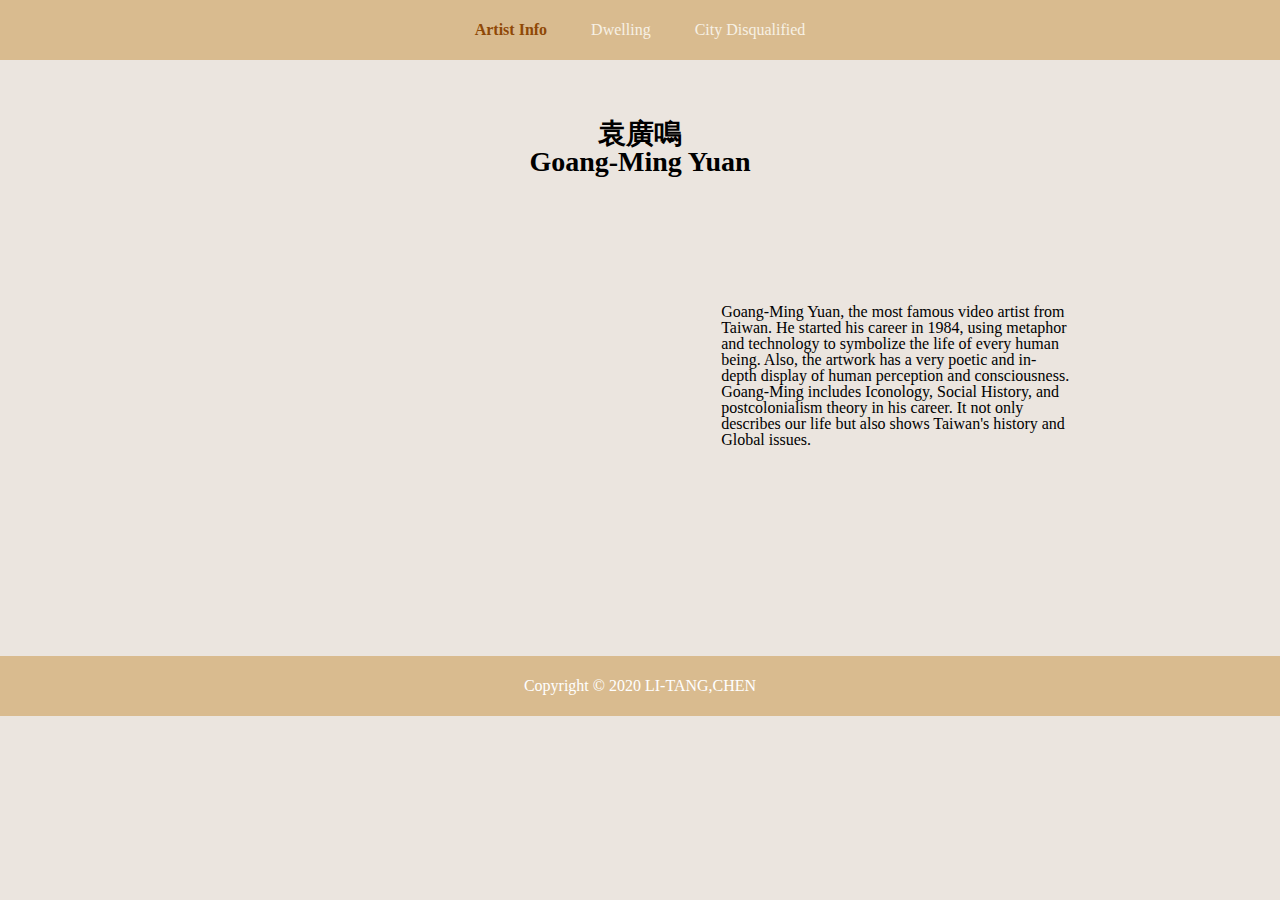
==== artist.html @ 25a6b18f "upload" ====
<!DOCTYPE html>
<html lang="en">
<head>
    <meta charset="UTF-8">
    <meta http-equiv="X-UA-Compatible" content="IE=edge">
    <meta name="viewport" content="width=device-width, initial-scale=1.0">
    <link rel="stylesheet" href="css/all.css">
    <title>Artist | Goang-Ming Yuan</title>
</head>
<body>
    <div class="wrap">
        <header>
            <div class="menu">
                <a class="active" href="artist.html">Artist Info</a>
                <a href="dwelling.html">Dwelling</a>
                <a href="city_disqualified.html">City Disqualified</a>
            </div>
        </header>
        <div class="artist_content">
            
            <h1>袁廣鳴
                <br>
                Goang-Ming Yuan</h1>
                <div class="artist_box">
                    <div class="artist_img">
                
                        <img src="https://fnm.tnua.edu.tw/images/Eug4efQede/%E6%96%B0%E5%AA%92%E7%B3%BB-011.jpg" alt="">
                    </div>
                        <p>
                            Goang-Ming Yuan, the most famous video artist from Taiwan. He started his career in 1984, using metaphor and technology to symbolize the life of every human being. Also, the artwork has a very poetic and in-depth display of human perception and consciousness. Goang-Ming includes Iconology, Social History, and postcolonialism theory in his career. It not only describes our life but also shows Taiwan's history and Global issues.
                        </p>
                </div>


        </div>
    </div>
    <footer>
        <p>Copyright © 2020 LI-TANG,CHEN</p>
    </footer>
</body>
</html>
---- css/all.css ----
html, body, div, span, applet, object, iframe,
h1, h2, h3, h4, h5, h6, p, blockquote, pre,
a, abbr, acronym, address, big, cite, code,
del, dfn, em, font, img, ins, kbd, q, s, samp,
small, strike, strong, sub, sup, tt, var,
dl, dt, dd, ol, ul, li,
fieldset, form, label, legend,
table, caption, tbody, tfoot, thead, tr, th, td {
	margin: 0;
	padding: 0;
	border: 0;
	outline: 0;
	font-weight: inherit;
	font-style: inherit;
	font-size: 100%;
	font-family: inherit;
	vertical-align: baseline;
}
/* remember to define focus styles! */
:focus {
	outline: 0;
}
body {
	line-height: 1;
	color: black;
	background: white;
}
ol, ul {
	list-style: none;
}
/* tables still need 'cellspacing="0"' in the markup */
table {
	border-collapse: separate;
	border-spacing: 0;
}
caption, th, td {
	text-align: left;
	font-weight: normal;
}
blockquote:before, blockquote:after,
q:before, q:after {
	content: "";
}
blockquote, q {
	quotes: "" "";
}
/* http://meyerweb.com/eric/tools/css/reset/ 
   v2.0 | 20110126
   License: none (public domain)
*/
 
html, body, div, span, applet, object, iframe,
h1, h2, h3, h4, h5, h6, p, blockquote, pre,
a, abbr, acronym, address, big, cite, code,
del, dfn, em, img, ins, kbd, q, s, samp,
small, strike, strong, sub, sup, tt, var,
b, u, i, center,
dl, dt, dd, ol, ul, li,
fieldset, form, label, legend,
table, caption, tbody, tfoot, thead, tr, th, td,
article, aside, canvas, details, embed, 
figure, figcaption, footer, header, hgroup, 
menu, nav, output, ruby, section, summary,
time, mark, audio, video {
    margin: 0;
    padding: 0;
    border: 0;
    font-size: 100%;
    font: inherit;
    vertical-align: baseline;
}
/* HTML5 display-role reset for older browsers */
article, aside, details, figcaption, figure, 
footer, header, hgroup, menu, nav, section {
    display: block;
}
body {
    line-height: 1;
}
ol, ul {
    list-style: none;
}
blockquote, q {
    quotes: none;
}
blockquote:before, blockquote:after,
q:before, q:after {
    content: '';
    content: none;
}
table {
    border-collapse: collapse;
    border-spacing: 0;
}
img{
    max-width: 100%;
    height: auto;
}
*,*::before,*::after{
box-sizing: border-box;
}
a{
    text-decoration: none;
}

body{
    background-color: rgb(235, 229, 223);
}
.wrap{
    margin:0 auto;
}
header{
    margin:0 auto;
    height: 60px;
    display: flex;
    flex-direction: row;
    justify-content: center;
    align-items: center;
    background-color: rgb(217, 187, 143);
    padding:0px 30px;
}
header a{
    color:rgb(247, 241, 229);
    margin:0px 10px;
    padding: 10px 10px;
    border-bottom:2px solid rgb(217, 187, 143);
}
header a:hover{
    color:rgb(192, 87, 46);
    border-bottom:8px solid rgb(192, 87, 46);
    transition: all 0.5s;
}
.active{
    color:rgb(143, 72, 6);
    font-weight: bold;
}
.content{
    display: flex;
    flex-direction: column;
    margin: 20px 0px;
    padding:0px 10%;
}
.content h1,.artist_content h1{
    font-size: 28px;
    font-weight: bold;
    text-align: center;
    margin:30px;
}
.content h2{
    font-size: 20px;
    font-weight: bold;
    margin:10px 0px;
}
.content p{
    margin-bottom: 30px;
}
.content .yt_film,.content .art_img,.content{
    display: flex;
    justify-content: center;
}
.film_box{
    display: flex;
    flex-direction: column;
    align-items: center;
    width: 80%;
    text-align: center;
}
.film_box p{
    font-size: 12px;
    margin-top: 10px;
    color:rgb(143, 72, 6) ;
}
.content img{
    width: 70%;
}
footer{
    display: flex;
    flex-direction: row;
    justify-content: center;
    align-items: center;
    height: 60px;
    background-color: rgb(217, 187, 143);
    padding:0px 30px;
    font-size: 16px;
    color: white;
}
.artist_content h1{
    margin-top:60px;
    margin-bottom: 0px;
}
.artist_box{
    display: flex;
    flex-direction: row;
    justify-content: space-around;
    align-items: center;
    margin-bottom: 80px;
    height: 400px;
}
.artist_content{
    padding:0px 10%;
}
.artist_content .artist_img{
    width:40%;
}
.artist_box p{
    width: 40%;
    padding:0px 30px;
}

@media screen and (max-width:900px) {
    .artist_box{
        display: flex;
        flex-direction: column;
        margin: 80px;
        height: 400px;
    }
    .artist_content .artist_img{
        width:90%;
        margin-bottom: 30px;
    }
    .artist_box p{
        width: 100%;
        padding:0px 30px;
    }
}
@media screen and (max-width:768px) {

}
/* 1024 */
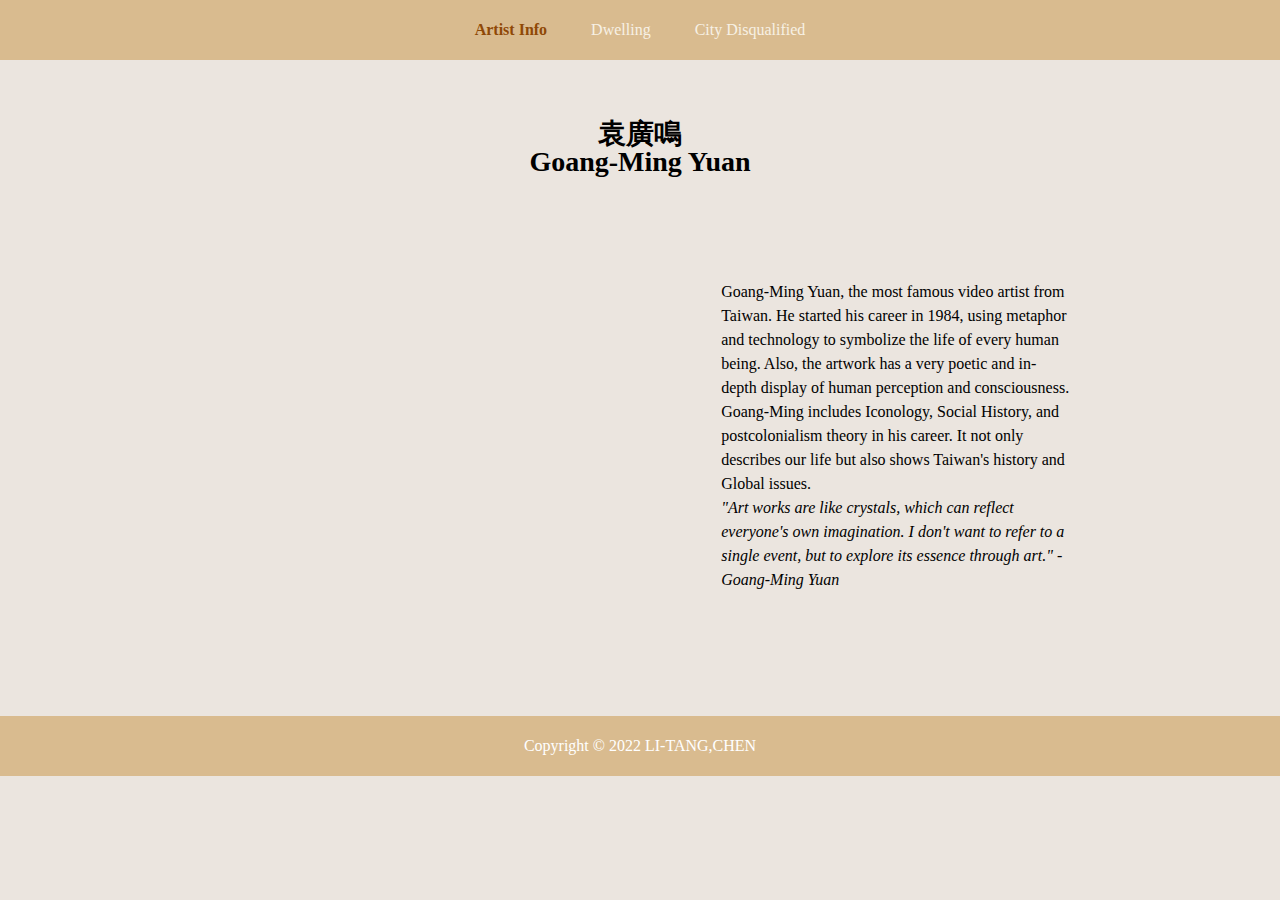
==== commit 6c5a0a44: "upload  the ver2" ====
--- a/artist.html
+++ b/artist.html
@@ -28,14 +28,17 @@
                     </div>
                         <p>
                             Goang-Ming Yuan, the most famous video artist from Taiwan. He started his career in 1984, using metaphor and technology to symbolize the life of every human being. Also, the artwork has a very poetic and in-depth display of human perception and consciousness. Goang-Ming includes Iconology, Social History, and postcolonialism theory in his career. It not only describes our life but also shows Taiwan's history and Global issues.
+                            <br>
+                            <span style="font-style:oblique;">
+                                "Art works are like crystals, which can reflect everyone's own imagination. I don't want to refer to a single event, but to explore its essence through art." - Goang-Ming Yuan
+                            </span>
                         </p>
                 </div>
-
 
         </div>
     </div>
     <footer>
-        <p>Copyright © 2020 LI-TANG,CHEN</p>
+        <p>Copyright © 2022 LI-TANG,CHEN</p>
     </footer>
 </body>
 </html>--- a/css/all.css
+++ b/css/all.css
@@ -102,7 +102,14 @@
 a{
     text-decoration: none;
 }
-
+p{
+    line-height: 1.5;
+}
+li{
+    line-height: 1.5;
+    list-style-type:disc;
+    margin: 15px;
+}
 body{
     background-color: rgb(235, 229, 223);
 }
@@ -185,8 +192,7 @@
     color: white;
 }
 .artist_content h1{
-    margin-top:60px;
-    margin-bottom: 0px;
+    margin:60px 0px;
 }
 .artist_box{
     display: flex;
@@ -211,8 +217,8 @@
     .artist_box{
         display: flex;
         flex-direction: column;
-        margin: 80px;
-        height: 400px;
+        margin: 40px 80px;
+        height: 800px;
     }
     .artist_content .artist_img{
         width:90%;
@@ -222,6 +228,9 @@
         width: 100%;
         padding:0px 30px;
     }
+    .artist_content h1{
+        margin:60px 0px 20px 0px;
+    }
 }
 @media screen and (max-width:768px) {
 
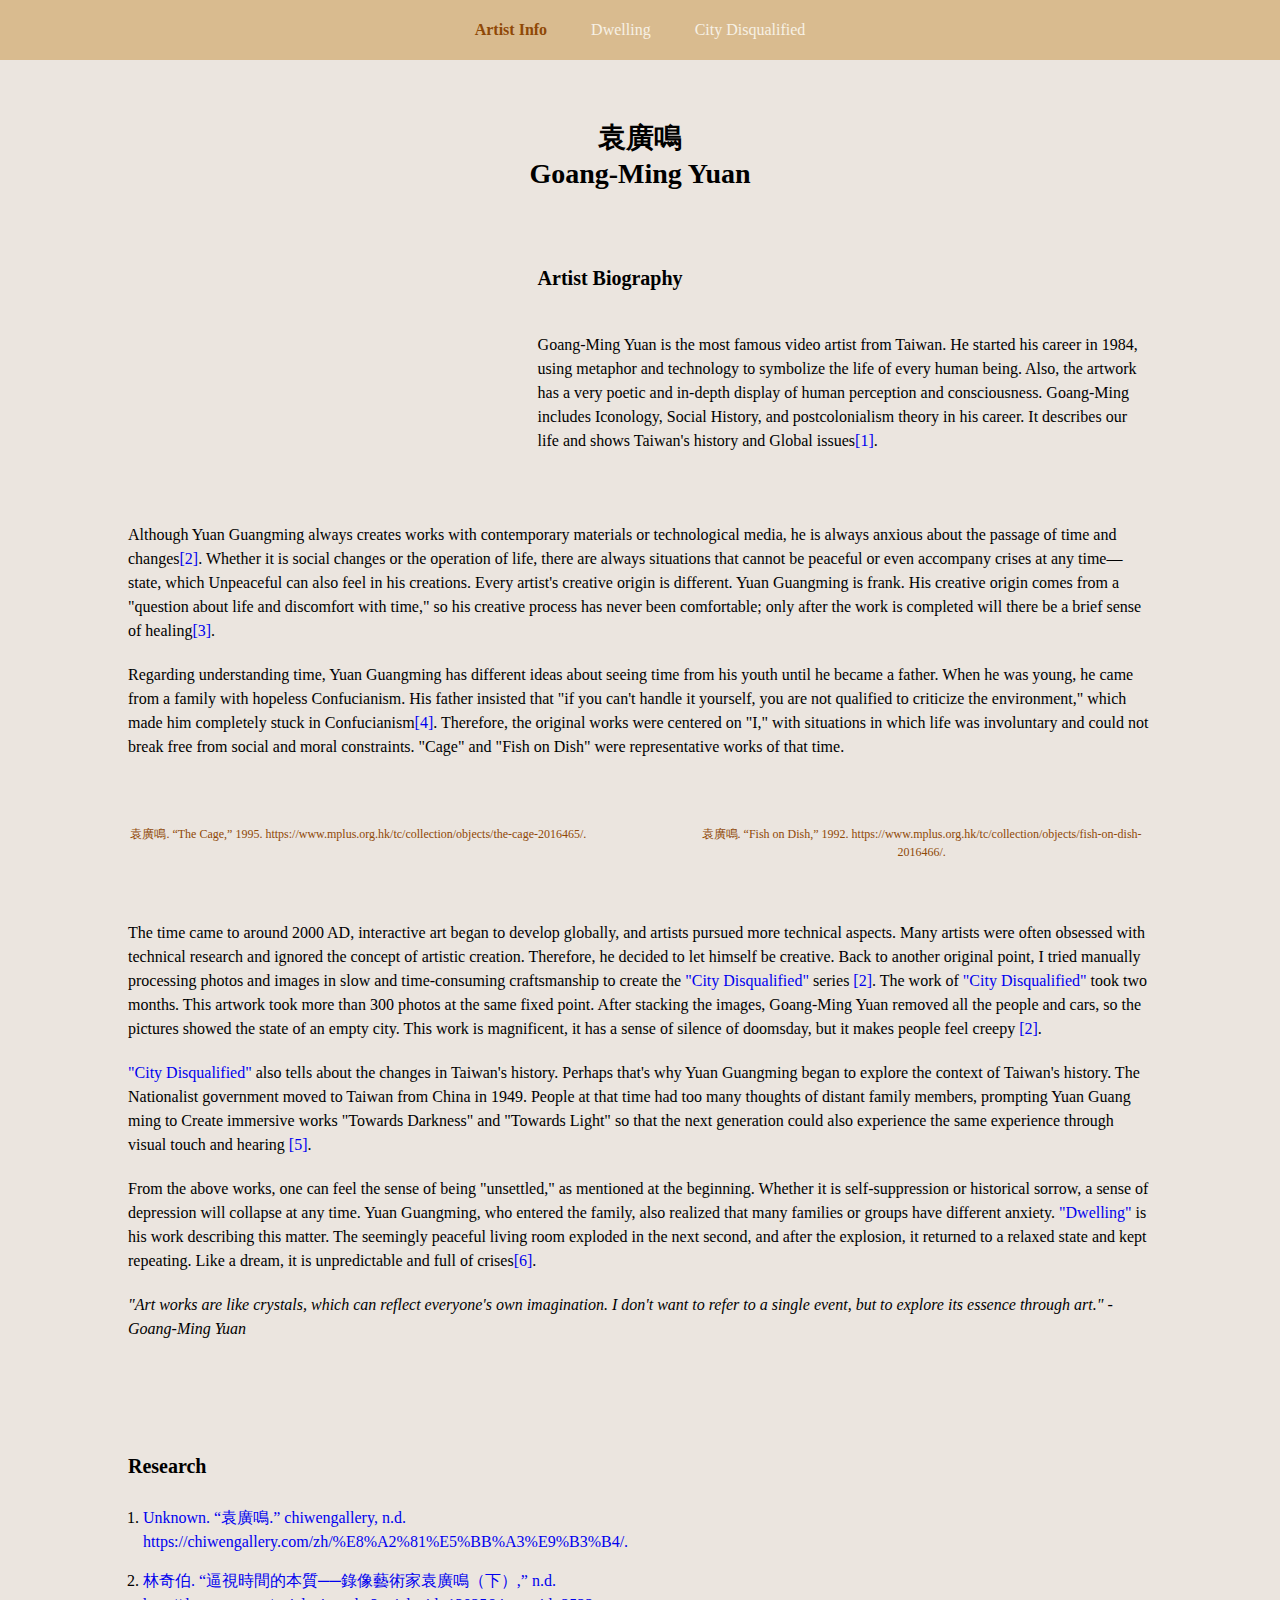
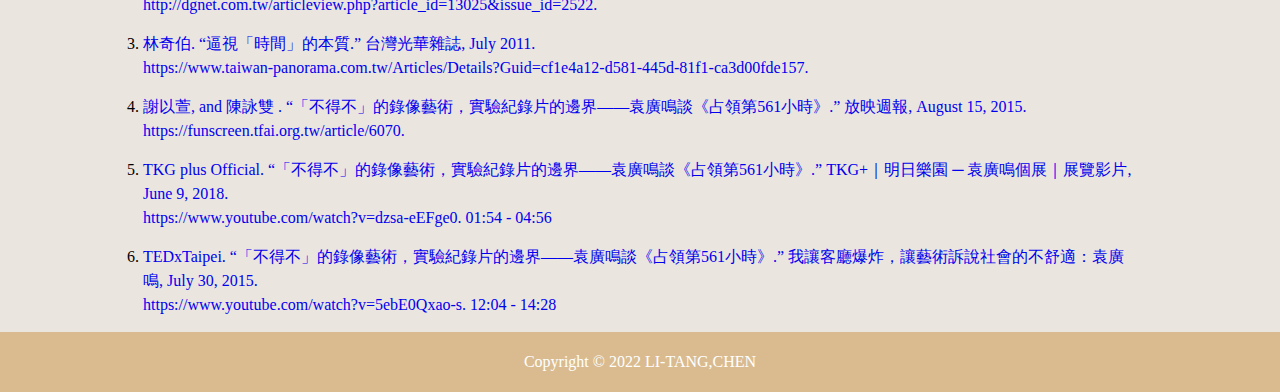
==== commit cb5936f3: "upload v3" ====
--- a/artist.html
+++ b/artist.html
@@ -25,15 +25,69 @@
                     <div class="artist_img">
                 
                         <img src="https://fnm.tnua.edu.tw/images/Eug4efQede/%E6%96%B0%E5%AA%92%E7%B3%BB-011.jpg" alt="">
+                        <div class="artist_info_top">
+                            <h2>Artist Biography</h2>
+                            <p>
+                                Goang-Ming Yuan is the most famous video artist from Taiwan. He started his career in 1984, using metaphor and technology to symbolize the life of every human being. Also, the artwork has a very poetic and in-depth display of human perception and consciousness. Goang-Ming includes Iconology, Social History, and postcolonialism theory in his career. It describes our life and shows Taiwan's history and Global issues<a href="https://chiwengallery.com/zh/%E8%A2%81%E5%BB%A3%E9%B3%B4/">[1]</a>.
+                            </p>
+                        </div>
+
                     </div>
+
                         <p>
-                            Goang-Ming Yuan, the most famous video artist from Taiwan. He started his career in 1984, using metaphor and technology to symbolize the life of every human being. Also, the artwork has a very poetic and in-depth display of human perception and consciousness. Goang-Ming includes Iconology, Social History, and postcolonialism theory in his career. It not only describes our life but also shows Taiwan's history and Global issues.
-                            <br>
+                            Although Yuan Guangming always creates works with contemporary materials or technological media, he is always anxious about the passage of time and changes<a href="http://dgnet.com.tw/articleview.php?article_id=13025&issue_id=2522">[2]</a>. Whether it is social changes or the operation of life, there are always situations that cannot be peaceful or even accompany crises at any time—state, which Unpeaceful can also feel in his creations. Every artist's creative origin is different. Yuan Guangming is frank. His creative origin comes from a "question about life and discomfort with time," so his creative process has never been comfortable; only after the work is completed will there be a brief sense of healing<a href="https://www.taiwan-panorama.com.tw/Articles/Details?Guid=cf1e4a12-d581-445d-81f1-ca3d00fde157">[3]</a>.
+                        </p>
+                        <p>
+                            Regarding understanding time, Yuan Guangming has different ideas about seeing time from his youth until he became a father. When he was young, he came from a family with hopeless Confucianism. His father insisted that "if you can't handle it yourself, you are not qualified to criticize the environment," which made him completely stuck in Confucianism<a href="https://funscreen.tfai.org.tw/article/6070">[4]</a>. Therefore, the original works were centered on "I," with situations in which life was involuntary and could not break free from social and moral constraints. "Cage" and "Fish on Dish" were representative works of that time.
+                        </p>
+                        <div class="img_box">
+                            <div class="yt_box">
+                                <img src="https://res.cloudinary.com/mplustms/image/upload/w_1000/v1627830361/v2/prod/small/006501_007000/006819_001.jpg" alt="">
+                                <p>袁廣鳴. “The Cage,” 1995. https://www.mplus.org.hk/tc/collection/objects/the-cage-2016465/.</p>
+                            </div> 
+                            <div class="yt_box">
+                                <img src="https://artlogic-res.cloudinary.com/w_2000,h_2000,c_limit,f_auto,fl_lossy,q_auto/artlogicstorage/tinakenggallery/images/view/f53afc99f14fe578110ef895ae5ad7d5j/tkg-1992.jpg" alt="">
+                                <p>袁廣鳴. “Fish on Dish,” 1992. https://www.mplus.org.hk/tc/collection/objects/fish-on-dish-2016466/.</p>
+                            </div> 
+                        </div>
+                        <p>
+                            The time came to around 2000 AD, interactive art began to develop globally, and artists pursued more technical aspects. Many artists were often obsessed with technical research and ignored the concept of artistic creation. Therefore, he decided to let himself be creative. Back to another original point, I tried manually processing photos and images in slow and time-consuming craftsmanship to create the <a href="city_disqualified.html">"City Disqualified"</a> series <a href="http://dgnet.com.tw/articleview.php?article_id=13025&issue_id=2522">[2]</a>. The work of <a href="city_disqualified.html">"City Disqualified"</a> took two months. This artwork took more than 300 photos at the same fixed point. After stacking the images, Goang-Ming Yuan removed all the people and cars, so the pictures showed the state of an empty city. This work is magnificent, it has a sense of silence of doomsday, but it makes people feel creepy <a href="https://chiwehttp://dgnet.com.tw/articleview.php?article_id=13025&issue_id=2522">[2]</a>.
+                        </p>
+                        <p>
+                            <a href="city_disqualified.html">"City Disqualified"</a> also tells about the changes in Taiwan's history. Perhaps that's why Yuan Guangming began to explore the context of Taiwan's history. The Nationalist government moved to Taiwan from China in 1949. People at that time had too many thoughts of distant family members, prompting Yuan Guang ming to Create immersive works "Towards Darkness" and "Towards Light" so that the next generation could also experience the same experience through visual touch and hearing <a href="https://www.youtube.com/watch?v=dzsa-eEFge0">[5]</a>.
+                        </p>
+                        <p>
+                            From the above works, one can feel the sense of being "unsettled," as mentioned at the beginning. Whether it is self-suppression or historical sorrow, a sense of depression will collapse at any time. Yuan Guangming, who entered the family, also realized that many families or groups have different anxiety. <a href="dwelling.html">"Dwelling"</a> is his work describing this matter. The seemingly peaceful living room exploded in the next second, and after the explosion, it returned to a relaxed state and kept repeating. Like a dream, it is unpredictable and full of crises<a href="https://www.youtube.com/watch?v=5ebE0Qxao-s">[6]</a>.
+                        </p>
+                        <p>
                             <span style="font-style:oblique;">
                                 "Art works are like crystals, which can reflect everyone's own imagination. I don't want to refer to a single event, but to explore its essence through art." - Goang-Ming Yuan
                             </span>
                         </p>
                 </div>
+                <h2>Research</h2>
+                <ul>
+                    <li>
+                        <a target="_blank" href="https://chiwengallery.com/zh/%E8%A2%81%E5%BB%A3%E9%B3%B4/">Unknown. “袁廣鳴.” chiwengallery, n.d.<br>  https://chiwengallery.com/zh/%E8%A2%81%E5%BB%A3%E9%B3%B4/.
+                        </a>
+                    </li>
+                    <li>
+                        <a target="_blank" href="http://dgnet.com.tw/articleview.php?article_id=13025&issue_id=2522">林奇伯. “逼視時間的本質──錄像藝術家袁廣鳴（下）,” n.d.<br>  http://dgnet.com.tw/articleview.php?article_id=13025&issue_id=2522.
+                        </a>
+                    </li>
+                    <li>
+                        <a target="_blank" href="https://www.taiwan-panorama.com.tw/Articles/Details?Guid=cf1e4a12-d581-445d-81f1-ca3d00fde157">林奇伯. “逼視「時間」的本質.” 台灣光華雜誌, July 2011.<br> https://www.taiwan-panorama.com.tw/Articles/Details?Guid=cf1e4a12-d581-445d-81f1-ca3d00fde157.</a>
+                    </li>
+                    <li>
+                        <a target="_blank" href="https://funscreen.tfai.org.tw/article/6070">謝以萱, and 陳詠雙 . “「不得不」的錄像藝術，實驗紀錄片的邊界——袁廣鳴談《占領第561小時》.” 放映週報, August 15, 2015.<br> https://funscreen.tfai.org.tw/article/6070.</a>
+                    </li>
+                    <li>
+                        <a target="_blank" href="https://www.youtube.com/watch?v=dzsa-eEFge0">TKG plus Official. “「不得不」的錄像藝術，實驗紀錄片的邊界——袁廣鳴談《占領第561小時》.” TKG+｜明日樂園 ─ 袁廣鳴個展｜展覽影片, June 9, 2018.<br> https://www.youtube.com/watch?v=dzsa-eEFge0. 01:54 - 04:56</a>
+                    </li>
+                    <li>
+                        <a target="_blank" href="https://www.youtube.com/watch?v=5ebE0Qxao-s.">TEDxTaipei. “「不得不」的錄像藝術，實驗紀錄片的邊界——袁廣鳴談《占領第561小時》.” 我讓客廳爆炸，讓藝術訴說社會的不舒適：袁廣鳴, July 30, 2015.<br> https://www.youtube.com/watch?v=5ebE0Qxao-s. 12:04 - 14:28</a>
+                    </li>
+                </ul>
 
         </div>
     </div>
--- a/css/all.css
+++ b/css/all.css
@@ -102,12 +102,13 @@
 a{
     text-decoration: none;
 }
-p{
+p, h1, h2, a, li {
     line-height: 1.5;
+    font-family: serif;
 }
 li{
     line-height: 1.5;
-    list-style-type:disc;
+    list-style-type:Decimal;
     margin: 15px;
 }
 body{
@@ -152,8 +153,9 @@
     font-weight: bold;
     text-align: center;
     margin:30px;
-}
-.content h2{
+    line-height: 1.3;
+}
+.content h2, .artist_content h2{
     font-size: 20px;
     font-weight: bold;
     margin:10px 0px;
@@ -170,12 +172,13 @@
     flex-direction: column;
     align-items: center;
     width: 80%;
-    text-align: center;
-}
-.film_box p{
+}
+.film_box p, .img_box p{
     font-size: 12px;
     margin-top: 10px;
     color:rgb(143, 72, 6) ;
+
+    text-align: center;
 }
 .content img{
     width: 70%;
@@ -195,44 +198,85 @@
     margin:60px 0px;
 }
 .artist_box{
-    display: flex;
-    flex-direction: row;
-    justify-content: space-around;
-    align-items: center;
     margin-bottom: 80px;
-    height: 400px;
 }
 .artist_content{
     padding:0px 10%;
+    display: flex;
+    flex-direction: column;
+    justify-content: center;
+
 }
 .artist_content .artist_img{
-    width:40%;
+    margin-bottom: 50px;
+    display: flex;
+    flex-direction: row;
+    justify-content: space-between;
+    align-items: flex-start;
+}
+.artist_img img{
+    width: 35%;
+}
+.artist_img .artist_info_top{
+    width: 60%;
+    display: flex;
+    flex-direction: column;
+}
+.artist_img .artist_info_top h2{
+    margin-bottom: 40px;
 }
 .artist_box p{
-    width: 40%;
-    padding:0px 30px;
-}
-
-@media screen and (max-width:900px) {
-    .artist_box{
+    margin-bottom: 20px;
+}
+.img_box{
+    display: flex;
+    justify-content: space-between;
+    margin:40px 0px;
+}
+.img_box .yt_box{
+    width: 45%;
+}
+
+@media screen and (max-width:1200px) {
+    .artist_img .artist_info_top{
+        width: 60%;
         display: flex;
         flex-direction: column;
-        margin: 40px 80px;
-        height: 800px;
-    }
+        align-content: flex-start;
+    }
+    .artist_img img{
+        width: 50%;
+    }
+    .artist_img .artist_info_top{
+        width: 45%;
+    }
+}
+
+@media screen and (max-width:900px) {
     .artist_content .artist_img{
-        width:90%;
         margin-bottom: 30px;
-    }
-    .artist_box p{
-        width: 100%;
-        padding:0px 30px;
     }
     .artist_content h1{
         margin:60px 0px 20px 0px;
     }
-}
-@media screen and (max-width:768px) {
-
+    .artist_content .artist_img{
+        margin-bottom: 0px;
+        flex-direction: column;
+    }
+    .artist_img img{
+        width: 100%;
+    }
+    .artist_img p{
+        margin-top: 30px;
+        width: 100%;
+    }
+    .artist_img .artist_info_top{
+        width: 100%;
+    }
+    .artist_img .artist_info_top h2{
+        text-align: center;
+        margin: 40px 0px 0px 0px;
+    }
+    
 }
 /* 1024 */
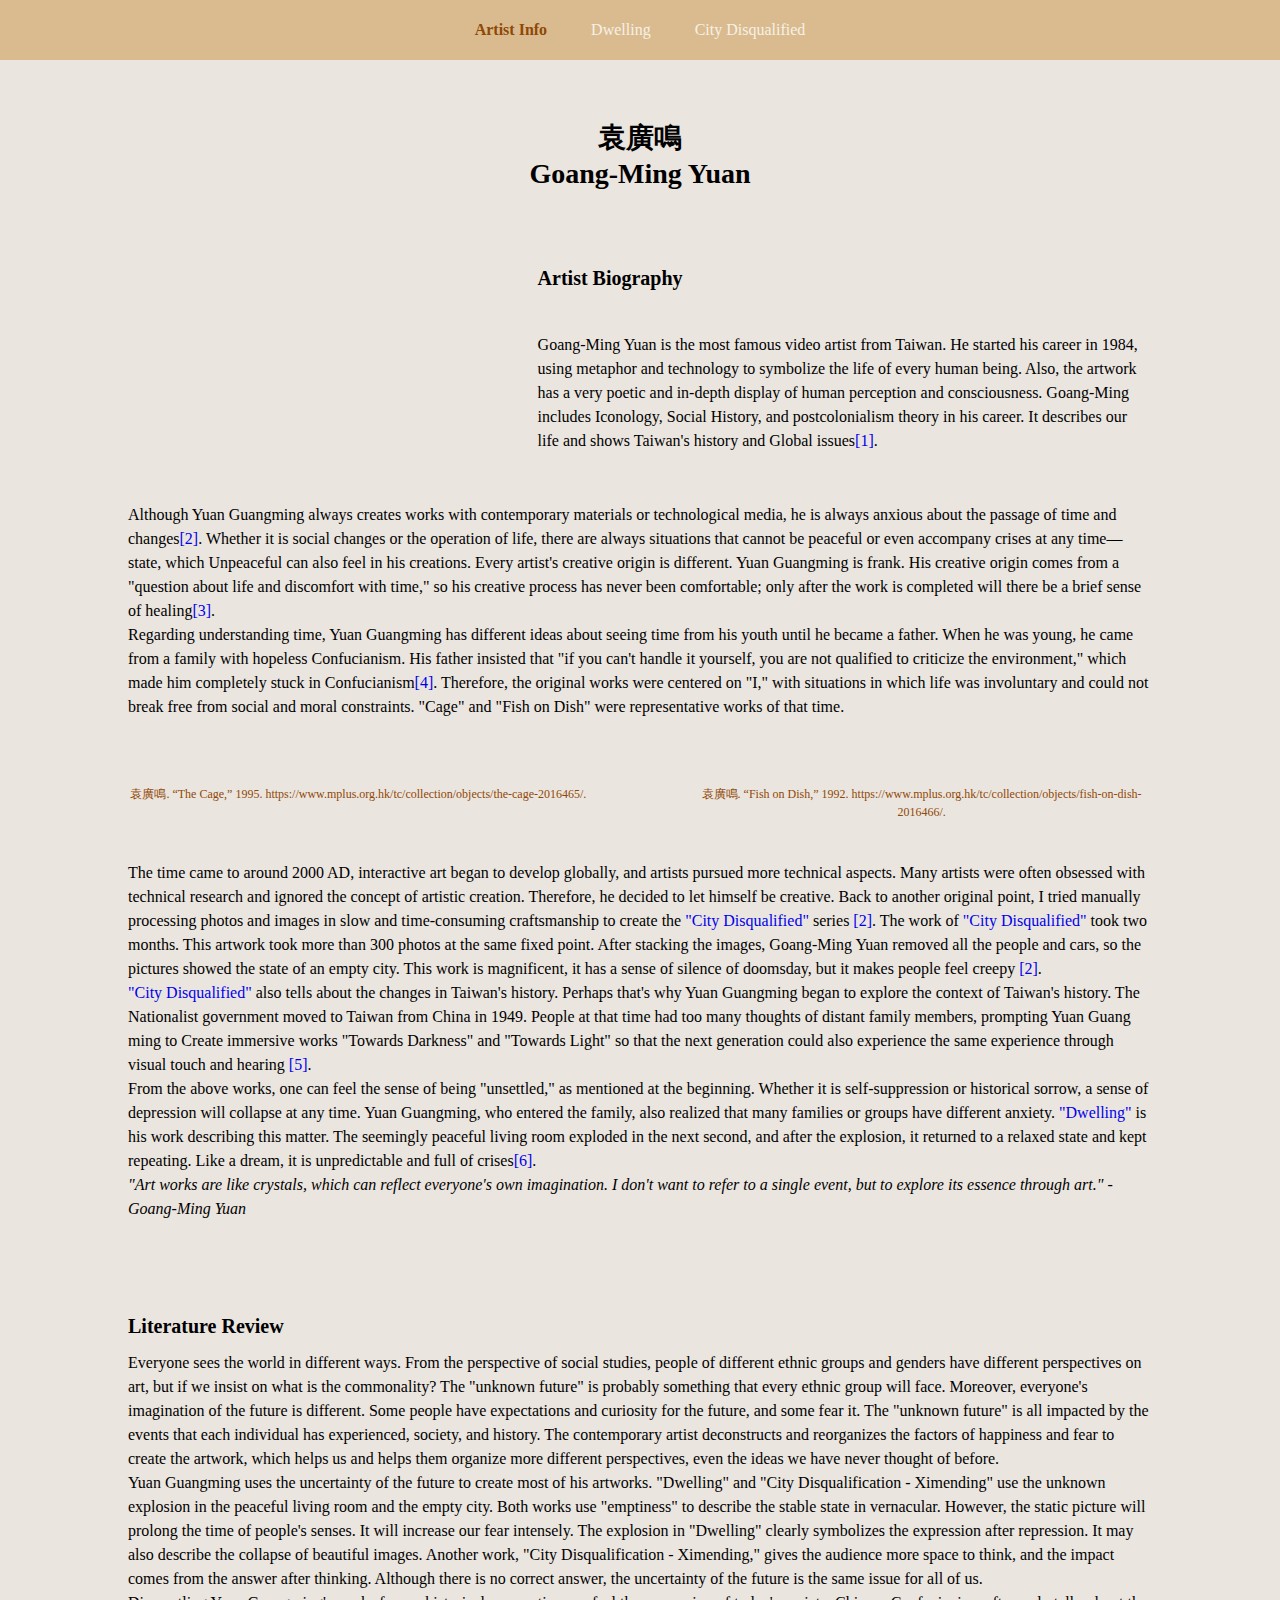
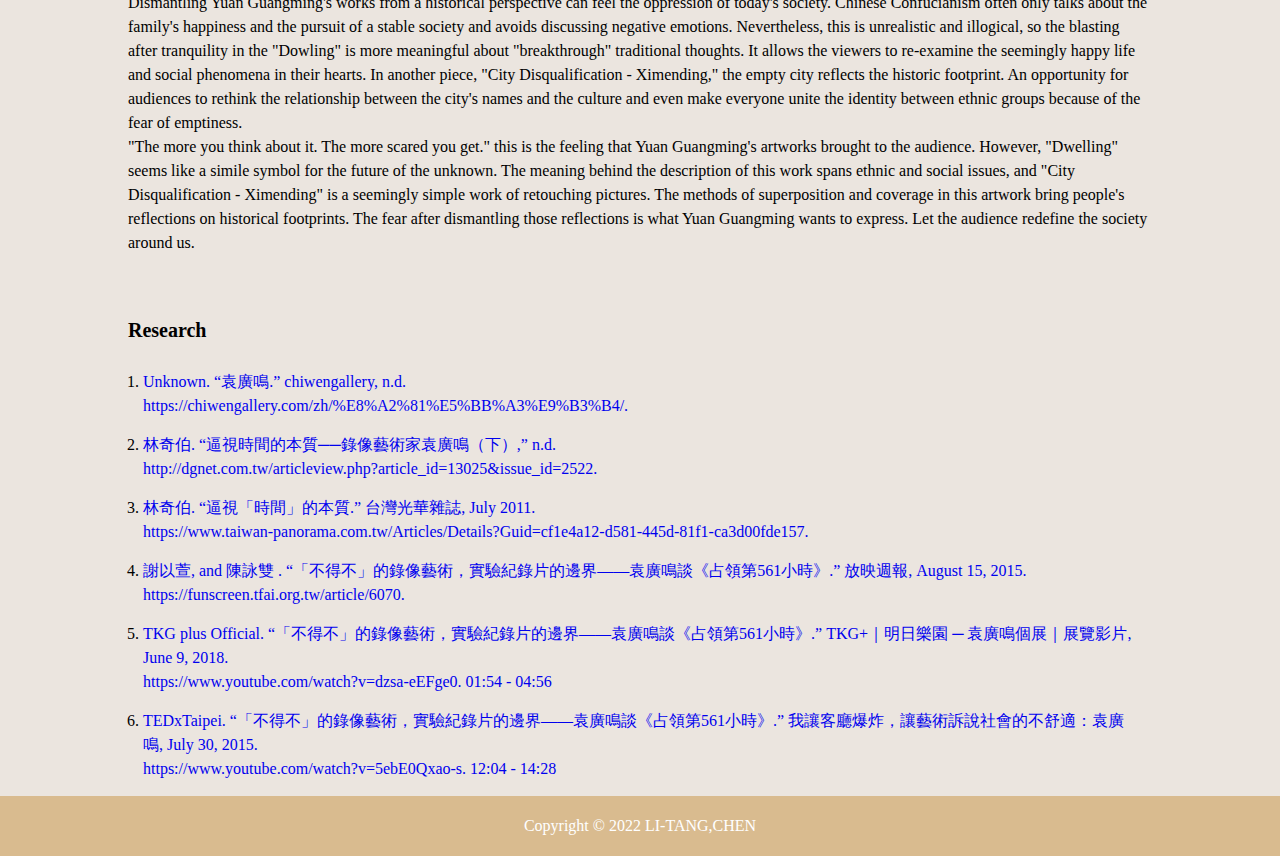
==== commit 330260ed: "upload v5" ====
--- a/artist.html
+++ b/artist.html
@@ -5,7 +5,8 @@
     <meta http-equiv="X-UA-Compatible" content="IE=edge">
     <meta name="viewport" content="width=device-width, initial-scale=1.0">
     <link rel="stylesheet" href="css/all.css">
-    <title>Artist | Goang-Ming Yuan</title>
+    <title>Artist | Goang-Ming Yuan - Contemporary Art</title>
+    <link rel="Shortcut icon" href="favicon.svg">
 </head>
 <body>
     <div class="wrap">
@@ -28,17 +29,17 @@
                         <div class="artist_info_top">
                             <h2>Artist Biography</h2>
                             <p>
-                                Goang-Ming Yuan is the most famous video artist from Taiwan. He started his career in 1984, using metaphor and technology to symbolize the life of every human being. Also, the artwork has a very poetic and in-depth display of human perception and consciousness. Goang-Ming includes Iconology, Social History, and postcolonialism theory in his career. It describes our life and shows Taiwan's history and Global issues<a href="https://chiwengallery.com/zh/%E8%A2%81%E5%BB%A3%E9%B3%B4/">[1]</a>.
+                                Goang-Ming Yuan is the most famous video artist from Taiwan. He started his career in 1984, using metaphor and technology to symbolize the life of every human being. Also, the artwork has a very poetic and in-depth display of human perception and consciousness. Goang-Ming includes Iconology, Social History, and postcolonialism theory in his career. It describes our life and shows Taiwan's history and Global issues<a href="#artist_sorce1">[1]</a>.
                             </p>
                         </div>
 
                     </div>
 
                         <p>
-                            Although Yuan Guangming always creates works with contemporary materials or technological media, he is always anxious about the passage of time and changes<a href="http://dgnet.com.tw/articleview.php?article_id=13025&issue_id=2522">[2]</a>. Whether it is social changes or the operation of life, there are always situations that cannot be peaceful or even accompany crises at any time—state, which Unpeaceful can also feel in his creations. Every artist's creative origin is different. Yuan Guangming is frank. His creative origin comes from a "question about life and discomfort with time," so his creative process has never been comfortable; only after the work is completed will there be a brief sense of healing<a href="https://www.taiwan-panorama.com.tw/Articles/Details?Guid=cf1e4a12-d581-445d-81f1-ca3d00fde157">[3]</a>.
+                            Although Yuan Guangming always creates works with contemporary materials or technological media, he is always anxious about the passage of time and changes<a href="#artist_sorce2">[2]</a>. Whether it is social changes or the operation of life, there are always situations that cannot be peaceful or even accompany crises at any time—state, which Unpeaceful can also feel in his creations. Every artist's creative origin is different. Yuan Guangming is frank. His creative origin comes from a "question about life and discomfort with time," so his creative process has never been comfortable; only after the work is completed will there be a brief sense of healing<a href="#artist_sorce3">[3]</a>.
                         </p>
                         <p>
-                            Regarding understanding time, Yuan Guangming has different ideas about seeing time from his youth until he became a father. When he was young, he came from a family with hopeless Confucianism. His father insisted that "if you can't handle it yourself, you are not qualified to criticize the environment," which made him completely stuck in Confucianism<a href="https://funscreen.tfai.org.tw/article/6070">[4]</a>. Therefore, the original works were centered on "I," with situations in which life was involuntary and could not break free from social and moral constraints. "Cage" and "Fish on Dish" were representative works of that time.
+                            Regarding understanding time, Yuan Guangming has different ideas about seeing time from his youth until he became a father. When he was young, he came from a family with hopeless Confucianism. His father insisted that "if you can't handle it yourself, you are not qualified to criticize the environment," which made him completely stuck in Confucianism<a href="#artist_sorce4">[4]</a>. Therefore, the original works were centered on "I," with situations in which life was involuntary and could not break free from social and moral constraints. "Cage" and "Fish on Dish" were representative works of that time.
                         </p>
                         <div class="img_box">
                             <div class="yt_box">
@@ -51,13 +52,13 @@
                             </div> 
                         </div>
                         <p>
-                            The time came to around 2000 AD, interactive art began to develop globally, and artists pursued more technical aspects. Many artists were often obsessed with technical research and ignored the concept of artistic creation. Therefore, he decided to let himself be creative. Back to another original point, I tried manually processing photos and images in slow and time-consuming craftsmanship to create the <a href="city_disqualified.html">"City Disqualified"</a> series <a href="http://dgnet.com.tw/articleview.php?article_id=13025&issue_id=2522">[2]</a>. The work of <a href="city_disqualified.html">"City Disqualified"</a> took two months. This artwork took more than 300 photos at the same fixed point. After stacking the images, Goang-Ming Yuan removed all the people and cars, so the pictures showed the state of an empty city. This work is magnificent, it has a sense of silence of doomsday, but it makes people feel creepy <a href="https://chiwehttp://dgnet.com.tw/articleview.php?article_id=13025&issue_id=2522">[2]</a>.
+                            The time came to around 2000 AD, interactive art began to develop globally, and artists pursued more technical aspects. Many artists were often obsessed with technical research and ignored the concept of artistic creation. Therefore, he decided to let himself be creative. Back to another original point, I tried manually processing photos and images in slow and time-consuming craftsmanship to create the <a href="city_disqualified.html">"City Disqualified"</a> series <a href="#artist_sorce2">[2]</a>. The work of <a href="city_disqualified.html">"City Disqualified"</a> took two months. This artwork took more than 300 photos at the same fixed point. After stacking the images, Goang-Ming Yuan removed all the people and cars, so the pictures showed the state of an empty city. This work is magnificent, it has a sense of silence of doomsday, but it makes people feel creepy <a href="#artist_sorce2">[2]</a>.
                         </p>
                         <p>
-                            <a href="city_disqualified.html">"City Disqualified"</a> also tells about the changes in Taiwan's history. Perhaps that's why Yuan Guangming began to explore the context of Taiwan's history. The Nationalist government moved to Taiwan from China in 1949. People at that time had too many thoughts of distant family members, prompting Yuan Guang ming to Create immersive works "Towards Darkness" and "Towards Light" so that the next generation could also experience the same experience through visual touch and hearing <a href="https://www.youtube.com/watch?v=dzsa-eEFge0">[5]</a>.
+                            <a href="city_disqualified.html">"City Disqualified"</a> also tells about the changes in Taiwan's history. Perhaps that's why Yuan Guangming began to explore the context of Taiwan's history. The Nationalist government moved to Taiwan from China in 1949. People at that time had too many thoughts of distant family members, prompting Yuan Guang ming to Create immersive works "Towards Darkness" and "Towards Light" so that the next generation could also experience the same experience through visual touch and hearing <a href="#artist_sorce5">[5]</a>.
                         </p>
                         <p>
-                            From the above works, one can feel the sense of being "unsettled," as mentioned at the beginning. Whether it is self-suppression or historical sorrow, a sense of depression will collapse at any time. Yuan Guangming, who entered the family, also realized that many families or groups have different anxiety. <a href="dwelling.html">"Dwelling"</a> is his work describing this matter. The seemingly peaceful living room exploded in the next second, and after the explosion, it returned to a relaxed state and kept repeating. Like a dream, it is unpredictable and full of crises<a href="https://www.youtube.com/watch?v=5ebE0Qxao-s">[6]</a>.
+                            From the above works, one can feel the sense of being "unsettled," as mentioned at the beginning. Whether it is self-suppression or historical sorrow, a sense of depression will collapse at any time. Yuan Guangming, who entered the family, also realized that many families or groups have different anxiety. <a href="dwelling.html">"Dwelling"</a> is his work describing this matter. The seemingly peaceful living room exploded in the next second, and after the explosion, it returned to a relaxed state and kept repeating. Like a dream, it is unpredictable and full of crises<a href="#artist_sorce6">[6]</a>.
                         </p>
                         <p>
                             <span style="font-style:oblique;">
@@ -65,27 +66,38 @@
                             </span>
                         </p>
                 </div>
-                <h2>Research</h2>
+                <h2>Literature Review</h2>
+                <p>
+                    Everyone sees the world in different ways. From the perspective of social studies, people of different ethnic groups and genders have different perspectives on art, but if we insist on what is the commonality? The "unknown future" is probably something that every ethnic group will face. Moreover, everyone's imagination of the future is different. Some people have expectations and curiosity for the future, and some fear it. The "unknown future" is all impacted by the events that each individual has experienced, society, and history. The contemporary artist deconstructs and reorganizes the factors of happiness and fear to create the artwork, which helps us and helps them organize more different perspectives, even the ideas we have never thought of before.
+                    <br>
+                    Yuan Guangming uses the uncertainty of the future to create most of his artworks. "Dwelling" and "City Disqualification - Ximending" use the unknown explosion in the peaceful living room and the empty city. Both works use "emptiness" to describe the stable state in vernacular. However, the static picture will prolong the time of people's senses. It will increase our fear intensely. The explosion in "Dwelling" clearly symbolizes the expression after repression. It may also describe the collapse of beautiful images. Another work, "City Disqualification - Ximending," gives the audience more space to think, and the impact comes from the answer after thinking. Although there is no correct answer, the uncertainty of the future is the same issue for all of us.
+                    <br>
+                    Dismantling Yuan Guangming's works from a historical perspective can feel the oppression of today's society. Chinese Confucianism often only talks about the family's happiness and the pursuit of a stable society and avoids discussing negative emotions. Nevertheless, this is unrealistic and illogical, so the blasting after tranquility in the "Dowling" is more meaningful about "breakthrough" traditional thoughts. It allows the viewers to re-examine the seemingly happy life and social phenomena in their hearts. In another piece, "City Disqualification - Ximending," the empty city reflects the historic footprint. An opportunity for audiences to rethink the relationship between the city's names and the culture and even make everyone unite the identity between ethnic groups because of the fear of emptiness.
+                    <br>
+                    "The more you think about it. The more scared you get." this is the feeling that Yuan Guangming's artworks brought to the audience. However, "Dwelling" seems like a simile symbol for the future of the unknown. The meaning behind the description of this work spans ethnic and social issues, and "City Disqualification - Ximending" is a seemingly simple work of retouching pictures. The methods of superposition and coverage in this artwork bring people's reflections on historical footprints. The fear after dismantling those reflections is what Yuan Guangming wants to express. Let the audience redefine the society around us.
+
+                </p>
+                <h2 style="margin-top: 60px;">Research</h2>
                 <ul>
                     <li>
-                        <a target="_blank" href="https://chiwengallery.com/zh/%E8%A2%81%E5%BB%A3%E9%B3%B4/">Unknown. “袁廣鳴.” chiwengallery, n.d.<br>  https://chiwengallery.com/zh/%E8%A2%81%E5%BB%A3%E9%B3%B4/.
+                        <a id="artist_sorce1" target="_blank" href="https://chiwengallery.com/zh/%E8%A2%81%E5%BB%A3%E9%B3%B4/">Unknown. “袁廣鳴.” chiwengallery, n.d.<br>  https://chiwengallery.com/zh/%E8%A2%81%E5%BB%A3%E9%B3%B4/.
                         </a>
                     </li>
                     <li>
-                        <a target="_blank" href="http://dgnet.com.tw/articleview.php?article_id=13025&issue_id=2522">林奇伯. “逼視時間的本質──錄像藝術家袁廣鳴（下）,” n.d.<br>  http://dgnet.com.tw/articleview.php?article_id=13025&issue_id=2522.
+                        <a id="artist_sorce2" target="_blank" href="http://dgnet.com.tw/articleview.php?article_id=13025&issue_id=2522">林奇伯. “逼視時間的本質──錄像藝術家袁廣鳴（下）,” n.d.<br>  http://dgnet.com.tw/articleview.php?article_id=13025&issue_id=2522.
                         </a>
                     </li>
                     <li>
-                        <a target="_blank" href="https://www.taiwan-panorama.com.tw/Articles/Details?Guid=cf1e4a12-d581-445d-81f1-ca3d00fde157">林奇伯. “逼視「時間」的本質.” 台灣光華雜誌, July 2011.<br> https://www.taiwan-panorama.com.tw/Articles/Details?Guid=cf1e4a12-d581-445d-81f1-ca3d00fde157.</a>
+                        <a id="artist_sorce3" target="_blank" href="https://www.taiwan-panorama.com.tw/Articles/Details?Guid=cf1e4a12-d581-445d-81f1-ca3d00fde157">林奇伯. “逼視「時間」的本質.” 台灣光華雜誌, July 2011.<br> https://www.taiwan-panorama.com.tw/Articles/Details?Guid=cf1e4a12-d581-445d-81f1-ca3d00fde157.</a>
                     </li>
                     <li>
-                        <a target="_blank" href="https://funscreen.tfai.org.tw/article/6070">謝以萱, and 陳詠雙 . “「不得不」的錄像藝術，實驗紀錄片的邊界——袁廣鳴談《占領第561小時》.” 放映週報, August 15, 2015.<br> https://funscreen.tfai.org.tw/article/6070.</a>
+                        <a id="artist_sorce4" target="_blank" href="https://funscreen.tfai.org.tw/article/6070">謝以萱, and 陳詠雙 . “「不得不」的錄像藝術，實驗紀錄片的邊界——袁廣鳴談《占領第561小時》.” 放映週報, August 15, 2015.<br> https://funscreen.tfai.org.tw/article/6070.</a>
                     </li>
                     <li>
-                        <a target="_blank" href="https://www.youtube.com/watch?v=dzsa-eEFge0">TKG plus Official. “「不得不」的錄像藝術，實驗紀錄片的邊界——袁廣鳴談《占領第561小時》.” TKG+｜明日樂園 ─ 袁廣鳴個展｜展覽影片, June 9, 2018.<br> https://www.youtube.com/watch?v=dzsa-eEFge0. 01:54 - 04:56</a>
+                        <a id="artist_sorce5" target="_blank" href="https://www.youtube.com/watch?v=dzsa-eEFge0">TKG plus Official. “「不得不」的錄像藝術，實驗紀錄片的邊界——袁廣鳴談《占領第561小時》.” TKG+｜明日樂園 ─ 袁廣鳴個展｜展覽影片, June 9, 2018.<br> https://www.youtube.com/watch?v=dzsa-eEFge0. 01:54 - 04:56</a>
                     </li>
                     <li>
-                        <a target="_blank" href="https://www.youtube.com/watch?v=5ebE0Qxao-s.">TEDxTaipei. “「不得不」的錄像藝術，實驗紀錄片的邊界——袁廣鳴談《占領第561小時》.” 我讓客廳爆炸，讓藝術訴說社會的不舒適：袁廣鳴, July 30, 2015.<br> https://www.youtube.com/watch?v=5ebE0Qxao-s. 12:04 - 14:28</a>
+                        <a id="artist_sorce6" target="_blank" href="https://www.youtube.com/watch?v=5ebE0Qxao-s.">TEDxTaipei. “「不得不」的錄像藝術，實驗紀錄片的邊界——袁廣鳴談《占領第561小時》.” 我讓客廳爆炸，讓藝術訴說社會的不舒適：袁廣鳴, July 30, 2015.<br> https://www.youtube.com/watch?v=5ebE0Qxao-s. 12:04 - 14:28</a>
                     </li>
                 </ul>
 
--- a/css/all.css
+++ b/css/all.css
@@ -225,9 +225,6 @@
 .artist_img .artist_info_top h2{
     margin-bottom: 40px;
 }
-.artist_box p{
-    margin-bottom: 20px;
-}
 .img_box{
     display: flex;
     justify-content: space-between;
@@ -236,7 +233,6 @@
 .img_box .yt_box{
     width: 45%;
 }
-
 @media screen and (max-width:1200px) {
     .artist_img .artist_info_top{
         width: 60%;
